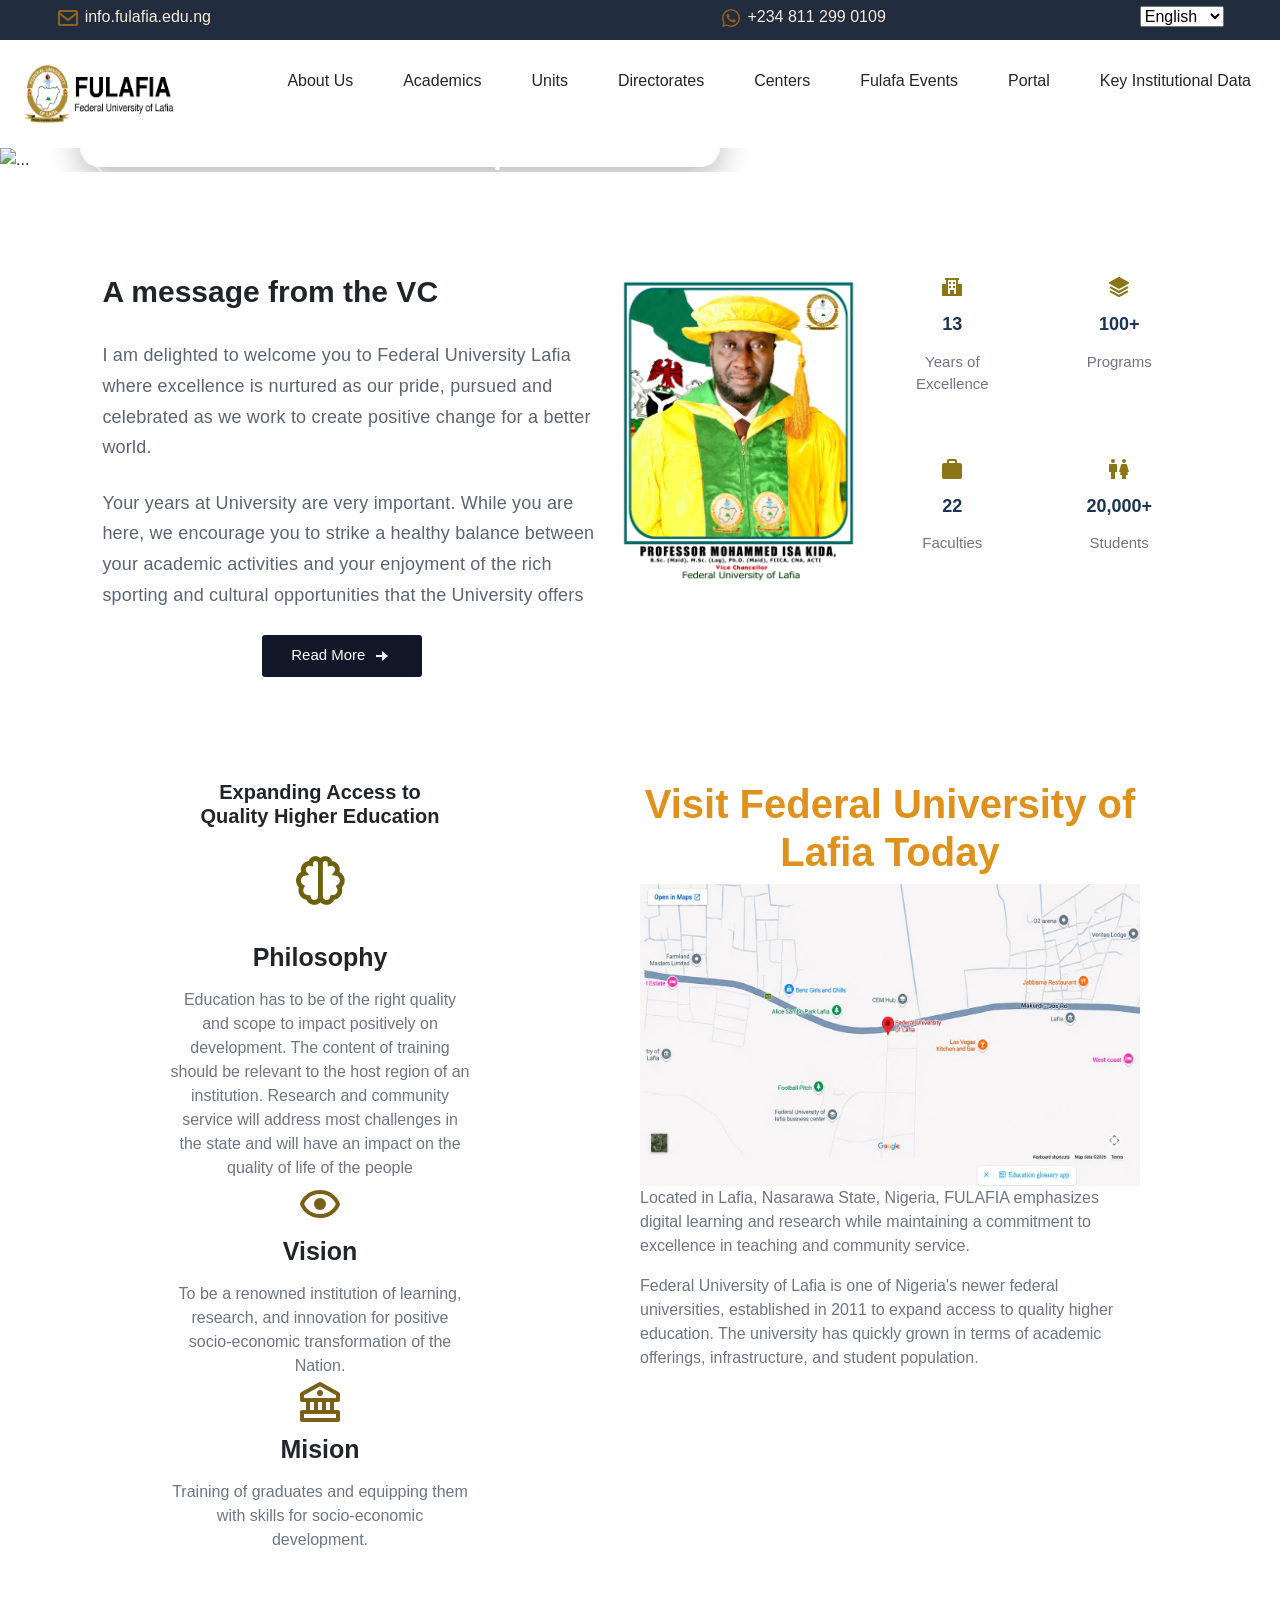
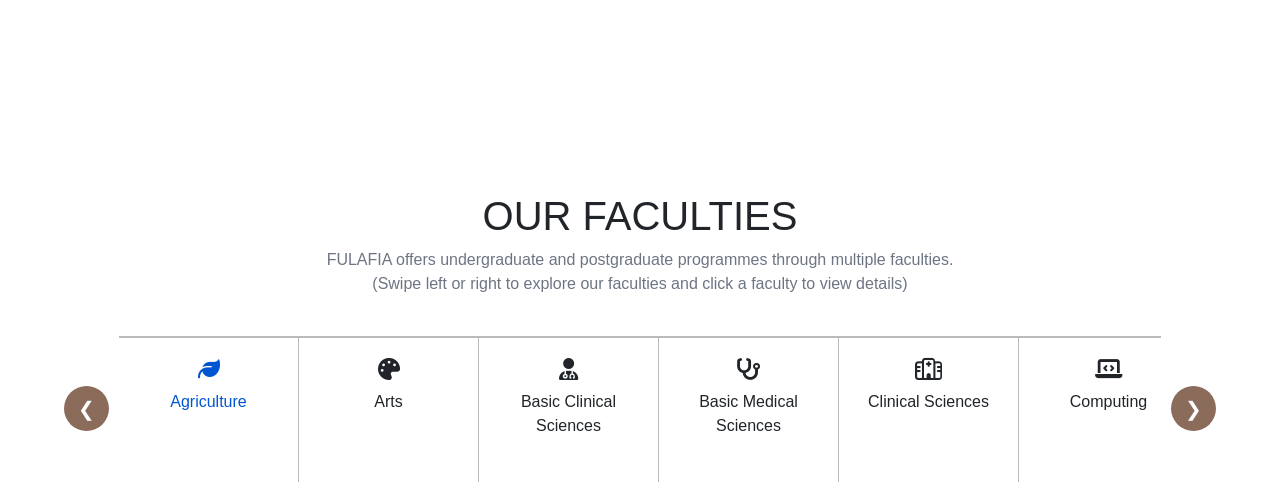
==== fulafia.html @ 7a568291 "first commit" ====
<!doctype html>
<html lang="en">
  <head>
    <meta charset="UTF-8" />
    <meta name="viewport" content="width=device-width, initial-scale=1.0" />
    <title>Federal University of lafia</title>
    <link
      href="https://cdn.jsdelivr.net/npm/bootstrap@5.3.8/dist/css/bootstrap.min.css"
      rel="stylesheet"
      integrity="sha384-sRIl4kxILFvY47J16cr9ZwB07vP4J8+LH7qKQnuqkuIAvNWLzeN8tE5YBujZqJLB"
      crossorigin="anonymous"
    />
    <link rel="stylesheet" href="fulafia.css" />
    <link
      href="https://unpkg.com/boxicons@2.1.4/css/boxicons.min.css"
      rel="stylesheet"
    />
    <link
      rel="stylesheet"
      href="https://cdnjs.cloudflare.com/ajax/libs/font-awesome/6.7.2/css/all.min.css"
    />
  </head>
  <body>
    <header>
      <ul>
        <li class="f-li">
          <svg
            xmlns="http://www.w3.org/2000/svg"
            width="24"
            height="24"
            fill="#91621f"
            viewBox="0 0 24 24"
          >
            <!--Boxicons v3.0.8 https://boxicons.com | License  https://docs.boxicons.com/free-->
            <path
              d="M20 4H4c-1.1 0-2 .9-2 2v12c0 1.1.9 2 2 2h16c1.1 0 2-.9 2-2V6c0-1.1-.9-2-2-2m0 2v.51l-8 6.22-8-6.22V6zM4 18V9.04l7.39 5.74c.18.14.4.21.61.21s.43-.07.61-.21L20 9.03v8.96H4Z"
            ></path>
          </svg>
          info.fulafia.edu.ng
        </li>
        <li class="f-lii">
          <svg
            xmlns="http://www.w3.org/2000/svg"
            width="24"
            height="24"
            fill="#91621f"
            viewBox="0 0 24 24"
          >
            <!--Boxicons v3.0.8 https://boxicons.com | License  https://docs.boxicons.com/free-->
            <path
              fill-rule="evenodd"
              d="M18.403 5.633A8.92 8.92 0 0 0 12.053 3c-4.948 0-8.976 4.027-8.978 8.977 0 1.582.413 3.126 1.198 4.488L3 21.116l4.759-1.249a9 9 0 0 0 4.29 1.093h.004c4.947 0 8.975-4.027 8.977-8.977a8.93 8.93 0 0 0-2.627-6.35m-6.35 13.812h-.003a7.45 7.45 0 0 1-3.798-1.041l-.272-.162-2.824.741.753-2.753-.177-.282a7.45 7.45 0 0 1-1.141-3.971c.002-4.114 3.349-7.461 7.465-7.461a7.4 7.4 0 0 1 5.275 2.188 7.42 7.42 0 0 1 2.183 5.279c-.002 4.114-3.349 7.462-7.461 7.462m4.093-5.589c-.225-.113-1.327-.655-1.533-.73s-.354-.112-.504.112-.58.729-.711.879-.262.168-.486.056-.947-.349-1.804-1.113c-.667-.595-1.117-1.329-1.248-1.554s-.014-.346.099-.458c.101-.1.224-.262.336-.393s.149-.224.224-.374.038-.281-.019-.393c-.056-.113-.505-1.217-.692-1.666-.181-.435-.366-.377-.504-.383a10 10 0 0 0-.429-.008.83.83 0 0 0-.599.28c-.206.225-.785.767-.785 1.871s.804 2.171.916 2.321 1.582 2.415 3.832 3.387c.536.231.954.369 1.279.473.537.171 1.026.146 1.413.089.431-.064 1.327-.542 1.514-1.066s.187-.973.131-1.067-.207-.151-.43-.263"
              clip-rule="evenodd"
            ></path>
          </svg>
          +234 811 299 0109
        </li>
        <li>
          <select id="langSelector">
            <option value="en">English</option>
            <option value="es">Espanol</option>
            <option value="fr">Francais</option>
            <option value="dt">Dutch</option>
            <option value="ab">Arabic</option>
          </select>
        </li>
      </ul>
    </header>

    <nav>
      <div class="left"><img src="images/fulafialogo.png" alt="" /></div>
      <div class="right">
        <ul>
          <li>About Us</li>
          <li>Academics</li>
          <li>Units</li>
          <li>Directorates</li>
          <li>Centers</li>
          <li>Fulafa Events</li>
          <li>Portal</li>
          <li>Key Institutional Data</li>
        </ul>
      </div>
    </nav>
    <div id="carouselExampleFade" class="carousel slide carousel-fade">
      <div class="carousel-inner">
        <div class="carousel-item active">
          <img
            src="https://fulafia.edu.ng/wp-content/uploads/2026/07/slider-1.jpg"
            class="d-block w-100"
            alt="..."
          />
          <div class="first-p">
            <h3>
              FULAFIA Great Green Campus Initiative Kicks Off Tree and Flower
              Planting Exercise at Permanent Site
            </h3>
            <p>
              FULAFIA Great Green Campus Initiative Kicks Off Tree and Flower
              Planting Exercise at Permanent Site
            </p>
            <button>
              Read More
              <svg
                xmlns="http://www.w3.org/2000/svg"
                width="24"
                height="24"
                fill="currentColor"
                viewBox="0 0 24 24"
              >
                <!--Boxicons v3.0.8 https://boxicons.com | License  https://docs.boxicons.com/free-->
                <path d="M6 13h6v4l6-5-6-5v4H6z"></path>
              </svg>
            </button>
          </div>
        </div>
        <div class="carousel-item">
          <img
            src="https://fulafia.edu.ng/wp-content/uploads/2026/07/slider-2.jpg"
            class="d-block w-100"
            alt="..."
          />
          <div class="first-p">
            <h3>
              Online Student's Union and Association Elections Successfully
              Concluded in FULAFIA
            </h3>
            <p>
              Online Student's Union and Association Elections Successfully
              Concluded in FULAFIA
            </p>
            <button>
              Read More
              <svg
                xmlns="http://www.w3.org/2000/svg"
                width="24"
                height="24"
                fill="currentColor"
                viewBox="0 0 24 24"
              >
                <!--Boxicons v3.0.8 https://boxicons.com | License  https://docs.boxicons.com/free-->
                <path d="M6 13h6v4l6-5-6-5v4H6z"></path>
              </svg>
            </button>
          </div>
        </div>
        <div class="carousel-item">
          <img
            src="https://fulafia.edu.ng/wp-content/uploads/2026/07/slider-3.jpg"
            class="d-block w-100"
            alt="..."
          />
          <div class="first-p">
            <h3>
              Newly Appointed University Libarian to Deliver FULAFIA's 45th
              Inaugural Lecture
            </h3>
            <p>
              Newly Appointed University Libarian to Deliver FULAFIA's 45th
              Inaugural Lecture
            </p>
            <button>
              View Lectures Details
              <svg
                xmlns="http://www.w3.org/2000/svg"
                width="24"
                height="24"
                fill="currentColor"
                viewBox="0 0 24 24"
              >
                <!--Boxicons v3.0.8 https://boxicons.com | License  https://docs.boxicons.com/free-->
                <path d="M6 13h6v4l6-5-6-5v4H6z"></path>
              </svg>
            </button>
          </div>
        </div>
        <div class="carousel-item">
          <img
            src="https://fulafia.edu.ng/wp-content/uploads/2026/07/slider.jpg"
            class="d-block w-100"
            alt="..."
          />
          <div class="first-p">
            <h3>
              FULAFIA COMMENCES POST-UTME SCREENING REGISTRATION FOR 2026/2027
              ADMISSION
            </h3>
            <p>Post-UTME Application Now Open</p>
            <button>
              Read More
              <svg
                xmlns="http://www.w3.org/2000/svg"
                width="24"
                height="24"
                fill="currentColor"
                viewBox="0 0 24 24"
              >
                <!--Boxicons v3.0.8 https://boxicons.com | License  https://docs.boxicons.com/free-->
                <path d="M6 13h6v4l6-5-6-5v4H6z"></path>
              </svg>
            </button>
          </div>
        </div>
      </div>
      <button
        class="carousel-control-prev"
        type="button"
        data-bs-target="#carouselExampleFade"
        data-bs-slide="prev"
      >
        <span class="carousel-control-prev-icon" aria-hidden="true"></span>
        <span class="visually-hidden">Previous</span>
      </button>
      <button
        class="carousel-control-next"
        type="button"
        data-bs-target="#carouselExampleFade"
        data-bs-slide="next"
      >
        <span class="carousel-control-next-icon" aria-hidden="true"></span>
        <span class="visually-hidden">Next</span>
      </button>
    </div>

    <div class="gvc">
      <div class="left-gvc">
        <h3>A message from the VC</h3>
        <p>
          I am delighted to welcome you to Federal University Lafia where
          excellence is nurtured as our pride, pursued and celebrated as we work
          to create positive change for a better world.
        </p>
        <p>
          Your years at University are very important. While you are here, we
          encourage you to strike a healthy balance between your academic
          activities and your enjoyment of the rich sporting and cultural
          opportunities that the University offers
        </p>

        <button>
          Read More
          <svg
            xmlns="http://www.w3.org/2000/svg"
            width="24"
            height="24"
            fill="currentColor"
            viewBox="0 0 24 24"
          >
            <!--Boxicons v3.0.8 https://boxicons.com | License  https://docs.boxicons.com/free-->
            <path d="M6 13h6v4l6-5-6-5v4H6z"></path>
          </svg>
        </button>
      </div>
      <div class="right-gvc">
        <img src="images/fulafia-vc.jpg" alt="" />
        <div class="right-gvc-stats">
          <div class="right-gvc-fd">
            <!-- <i class="bxf bx-school" style="color:#8a7616;" ></i> -->
            <svg
              class="right-gvc-fd-i"
              xmlns="http://www.w3.org/2000/svg"
              width="24"
              height="24"
              fill="#8a7616"
              viewBox="0 0 24 24"
            >
              <path d="M13 7h2v2h-2zm-4 4h2v2H9zm0-4h2v2H9zm4 4h2v2h-2z"></path>
              <path
                d="M21 9h-3V5h1V3H5v2h1v4H3c-.55 0-1 .45-1 1v10c0 .55.45 1 1 1h18c.55 0 1-.45 1-1V10c0-.55-.45-1-1-1m-11 6v4H8V5h8v14h-2v-4z"
              ></path>
            </svg>
            <h2>13</h2>
            <p>Years of Excellence</p>
          </div>
          <div class="right-gvc-fd">
            <svg
              xmlns="http://www.w3.org/2000/svg"
              width="24"
              height="24"
              fill="#8a7616"
              viewBox="0 0 24 24"
            >
              <!--Boxicons v3.0.8 https://boxicons.com | License  https://docs.boxicons.com/free-->
              <path
                d="m21.48 7.12-9.02-5a.99.99 0 0 0-.97 0L2.52 7.08c-.32.18-.52.51-.52.87s.2.7.51.88l9.02 5.04c.15.08.32.13.49.13s.33-.04.49-.13l8.98-5c.32-.18.51-.51.51-.88s-.2-.7-.52-.87"
              ></path>
              <path
                d="m12 15.86-8.51-4.73-.97 1.75 9 5c.15.08.32.13.49.13s.33-.04.49-.13l9-5-.97-1.75-8.51 4.73Z"
              ></path>
              <path
                d="m12 19.86-8.51-4.73-.97 1.75 9 5c.15.08.32.13.49.13s.33-.04.49-.13l9-5-.97-1.75-8.51 4.73Z"
              ></path>
            </svg>
            <h2>100+</h2>
            <p>Programs</p>
          </div>
          <div class="right-gvc-fd">
            <svg
              xmlns="http://www.w3.org/2000/svg"
              width="24"
              height="24"
              fill="#8a7616"
              viewBox="0 0 24 24"
            >
              <!--Boxicons v3.0.8 https://boxicons.com | License  https://docs.boxicons.com/free-->
              <path
                d="M20 6h-3V4c0-1.1-.9-2-2-2H9c-1.1 0-2 .9-2 2v2H4c-1.1 0-2 .9-2 2v12c0 1.1.9 2 2 2h16c1.1 0 2-.9 2-2V8c0-1.1-.9-2-2-2M9 4h6v2H9z"
              ></path>
            </svg>
            <h2>22</h2>
            <p>Faculties</p>
          </div>
          <div class="right-gvc-fd">
            <svg
              xmlns="http://www.w3.org/2000/svg"
              width="24"
              height="24"
              fill="#8a7616"
              viewBox="0 0 24 24"
            >
              <!--Boxicons v3.0.8 https://boxicons.com | License  https://docs.boxicons.com/free-->
              <path
                d="M6 2a2 2 0 1 0 0 4 2 2 0 1 0 0-4M4 22h4v-7h2V8c0-.55-.45-1-1-1H3c-.55 0-1 .45-1 1v7h2zM17 2a2 2 0 1 0 0 4 2 2 0 1 0 0-4m2 5h-4c-.45 0-.84.3-.96.73l-2 7 1.59.45L13 18h2v4h4v-4h2l-.63-2.82 1.59-.45-2-7C19.84 7.3 19.44 7 19 7"
              ></path>
            </svg>
            <h2>20,000+</h2>
            <p>Students</p>
          </div>
        </div>
      </div>
    </div>
    <div class="general-map">
      <div class="right-general-map">
        <h3>Expanding Access to Quality Higher Education</h3>
        <i class="bx bx-brain" style="color: #6c610d"></i>
        <h2>Philosophy</h2>
        <p>
          Education has to be of the right quality and scope to impact
          positively on development. The content of training should be relevant
          to the host region of an institution. Research and community service
          will address most challenges in the state and will have an impact on
          the quality of life of the people
        </p>
        <div class="right-general-map-sub"></div>
        <div class="right-general-map-sub-right">
          <svg
            xmlns="http://www.w3.org/2000/svg"
            width="48"
            height="48"
            fill="#795f17"
            viewBox="0 0 24 24"
          >
            <!--Boxicons v3.0.8 https://boxicons.com | License  https://docs.boxicons.com/free-->
            <path d="M12 9a3 3 0 1 0 0 6 3 3 0 1 0 0-6" />
            <path
              d="M12 19c7.63 0 9.93-6.62 9.95-6.68.07-.21.07-.43 0-.63-.02-.07-2.32-6.68-9.95-6.68s-9.93 6.61-9.95 6.67c-.07.21-.07.43 0 .63.02.07 2.32 6.68 9.95 6.68Zm0-12c5.35 0 7.42 3.85 7.93 5-.5 1.16-2.58 5-7.93 5s-7.42-3.84-7.93-5c.5-1.16 2.58-5 7.93-5"
            />
          </svg>
          <h2>Vision</h2>
          <p>
            To be a renowned institution of learning, research, and innovation
            for positive socio-economic transformation of the Nation.
          </p>
        </div>
        <div class="right-general-map-sub-left">
          <svg
            xmlns="http://www.w3.org/2000/svg"
            width="48"
            height="48"
            fill="#795f17"
            viewBox="0 0 24 24"
          >
            <!--Boxicons v3.0.8 https://boxicons.com | License  https://docs.boxicons.com/free-->
            <path
              d="m21.49 7.13-9-5a.99.99 0 0 0-.97 0l-9.01 5C2.19 7.31 2 7.64 2 8v3c0 .55.45 1 1 1h2v4H3c-.55 0-1 .45-1 1v4c0 .55.45 1 1 1h18c.55 0 1-.45 1-1v-4c0-.55-.45-1-1-1h-2v-4h2c.55 0 1-.45 1-1V8a1 1 0 0 0-.51-.87M7 12h2v4H7zm6 0v4h-2v-4zm7 6v2H4v-2zm-3-2h-2v-4h2zm3-6H4V8.59l8-4.44 8 4.44z"
            ></path>
            <path d="M12 6a1.5 1.5 0 1 0 0 3 1.5 1.5 0 1 0 0-3"></path>
          </svg>
          <h2>Mision</h2>
          <p>
            Training of graduates and equipping them with skills for
            socio-economic development.
          </p>
        </div>
      </div>
      <div class="left-general-map">
        <h1>Visit Federal University of Lafia Today</h1>
        <a
          href="https://maps.google.com/?q=Federal+University+of+Lafia"
          target="_blank"
        >
          <img
            src="images/WhatsApp Image 2026-07-13 at 09.36.25.jpeg"
            alt="Federal University of Lafia Location"
          />
        </a>
        <p>
          Located in Lafia, Nasarawa State, Nigeria, FULAFIA emphasizes digital
          learning and research while maintaining a commitment to excellence in
          teaching and community service.
        </p>
        <p>
          Federal University of Lafia is one of Nigeria's newer federal
          universities, established in 2011 to expand access to quality higher
          education. The university has quickly grown in terms of academic
          offerings, infrastructure, and student population.
        </p>
      </div>
    </div>
    <div class="the-main">
      <h1>OUR FACULTIES</h1>
      <p>
        FULAFIA offers undergraduate and postgraduate programmes through
        multiple faculties. <br />(Swipe left or right to explore our faculties
        and click a faculty to view details)
      </p>
    </div>
    <section class="faculties">
      <div class="faculty-wrapper">
        <button class="arrow left-arrow">&#10094</button>
         <div class="faculty-container">
        <div
          class="faculty active"
          data-title="Agriculture "
          data-dept="5"
          data-student="6,250"
        >
          <i class="fa-solid fa-leaf"></i>
          <span> Agriculture</span>
        </div>
        <div
          class="faculty"
          data-title="Arts"
          data-dept="11"
          data-student="6,980"
        >
          <i class="fa-solid fa-palette"></i>
          <span>Arts</span>
        </div>
        <div
          class="faculty"
          data-title="Basic Clinical Sciences"
          data-dept="5"
          data-student="9,850"
        >
          <i class="fa-solid fa-user-doctor"></i>
          <span>Basic Clinical Sciences</span>
        </div>
         <div
          class="faculty"
          data-title="Basic Medical Sciences"
          data-dept="7"
          data-student="11,100"
        >
          <i class="fa-solid fa-stethoscope"></i>
          <span>Basic Medical Sciences</span>
        </div>
         <div
          class="faculty"
          data-title="Clinical Sciences"
          data-dept="1"
          data-student="800"
        >
          <i class="fa-regular fa-hospital"></i>
          <span> Clinical Sciences</span>
        </div>
         <div
          class="faculty"
          data-title="Computing"
          data-dept="3"
          data-student="9,980"
        >
          <i class="fa-solid fa-laptop-code"></i>
          <span> Computing</span>
        </div>
         <div
          class="faculty"
          data-title="Education"
          data-dept="8"
          data-student="11,850"
        >
          <i class="fa-solid fa-graduation-cap"></i>
          <span> Education</span>
        </div>
         <div
          class="faculty"
          data-title="Engineering"
          data-dept="7"
          data-student="9,100"
        >
          <i class="fa-solid fa-gears"></i>
          <span> Engineering</span>
        </div>
         <div
          class="faculty"
          data-title="Environmental Design"
          data-dept="9"
          data-student="9,400"
        >
          <i class="fa-solid fa-compass-drafting"></i>
          <span> Environmental Design</span>
        </div>
        <div
          class="faculty"
          data-title="Law"
          data-dept="1"
          data-student="1,400"
        >
          <i class="fa-solid fa-scale-balanced"></i>
          <span> Law</span>
        </div>
         <div
          class="faculty"
          data-title="Life Sciences"
          data-dept="9"
          data-student="10,400"
        >
          <i class="fa-solid fa-dna"></i>
          <span> Life Sciences</span>
        </div>
        <div
          class="faculty"
          data-title="Management Sciences"
          data-dept="5"
          data-student="5,400"
        >
        <i class="fa-solid fa-chart-gantt"></i>
          <span> Management Sciences</span>
        </div>
        <div
          class="faculty"
          data-title="Medical Laboratory Science"
          data-dept="2"
          data-student="3,400"
        >
       <i class="fa-solid fa-microscope"></i>
          <span>Medical Laboratory Science</span>
        </div>
        <div
          class="faculty"
          data-title=" Nursing"
          data-dept="1"
          data-student="3,400"
        >
      <i class="fa-solid fa-user-nurse"></i>
          <span> Nursing</span>
        </div>
         <div
          class="faculty"
          data-title="Pharmaceutical Sciences"
          data-dept="1"
          data-student="2,400"
        >
      <i class="fa-solid fa-pills"></i>
          <span>Pharmaceutical Sciences</span>
        </div>
         <div
          class="faculty"
          data-title=" Physical Sciences"
          data-dept="5"
          data-student="5,400"
        >
      <i class="fa-solid fa-atom"></i>
          <span> Physical Sciences</span>
        </div>
         <div
          class="faculty"
          data-title="Radiography & Applied Health Sciences"
          data-dept="1"
          data-student="1,400"
        >
      <i class="fa-solid fa-x-ray"></i>
          <span>Radiography & Applied Health Sciences</span>
        </div>
          <div
          class="faculty"
          data-title=" Social Sciences"
          data-dept="8"
          data-student="9,400"
        >
      <i class="fa-solid fa-earth-africa"></i>
          <span> Social Sciences</span>
        </div>
          <div
          class="faculty"
          data-title="Veterinary"
          data-dept="1"
          data-student="2,400"
        >
      <i class="fa-solid fa-shield-cat"></i>
          <span> Veterinary</span>
        </div>
        <div
          class="faculty"
          data-title="Health Sciences"
          data-dept="1"
          data-student="2,400"
        >
      <i class="fa-solid fa-heart-pulse"></i>
          <span>Health Sciences</span>
        </div>
        <div
          class="faculty"
          data-title="Medicine"
          data-dept="1"
          data-student="2,400"
        >
      <i class="fa-solid fa-staff-snake"></i>
          <span>Medicine</span>
        </div>
         <div
          class="faculty"
          data-title="Postgraduate Studies"
          data-dept="All"
          data-student="9,400"
        >
     <i class="fa-solid fa-user-graduate"></i>
          <span>Postgraduate Studies</span>
        </div>
      </div>
      <button class="arrow right-arrow">&#10095</button>
      </div>
      <div class="faculty-card">
        <h3 id="title"> Faculty of Agriculture</h3>
        <p>
          <strong>Department:</strong>
          <span id="dept">5</span>
        </p>
        <p>
          <strong>Students</strong>
          <span id="student">6250</span>
        </p>
        <button>Explore</button>
      </div>
    </section>

    <script
      src="https://cdn.jsdelivr.net/npm/bootstrap@5.3.8/dist/js/bootstrap.bundle.min.js"
      integrity="sha384-FKyoEForCGlyvwx9Hj09JcYn3nv7wiPVlz7YYwJrWVcXK/BmnVDxM+D2scQbITxI"
      crossorigin="anonymous"
    ></script>
    <script src="fulafia.js"></script>
  </body>
</html>
---- fulafia.css ----
* {
  margin: 0;
  padding: 0;
  box-sizing: border-box;
  font-family: "Google Sans", sans-serif;
}
header {
  background: #222c3f;
  color: antiquewhite;
  height: 2.5rem;
}
ul {
  display: flex;
  justify-content: center;
  /* align-items: center; */
  padding: 0 100px;
  list-style: none;
  font-size: medium;
  padding: 5px;
  font-family: "Google Sans", sans-serif;
}
.f-li {
  margin-right: 40%;
}
.f-lii {
  margin-right: 20%;
}
nav img {
  width: 150px;
  height: 60px;
  display: block;
}
nav {
  display: flex;
  justify-content: space-between;
  padding: 1.5rem;
}
.right ul {
  gap: 50px;
}
nav ul :first-child:hover {
  color: rgba(130, 90, 29, 1);
}
nav ul :nth-child(2):hover {
  color: rgba(130, 90, 29, 1);
}
nav ul :nth-child(3):hover {
  color: rgba(130, 90, 29, 1);
}
nav ul :nth-child(4):hover {
  color: rgba(130, 90, 29, 1);
}
nav ul :nth-child(5):hover {
  color: rgba(130, 90, 29, 1);
}
nav ul :nth-child(6):hover {
  color: rgba(130, 90, 29, 1);
}
nav ul :nth-child(7):hover {
  color: rgba(130, 90, 29, 1);
}
nav ul :nth-child(8):hover {
  color: rgba(130, 90, 29, 1);
}
.first-p {
  position: absolute;
  bottom: 5px;
  left: 80px;
  color: white;
  width: 50%;
  height: 55%;
  background: rgba(255, 255, 255, 0.12);
  backdrop-filter: blur(12px);
  -webkit-backdrop-filter: blur(12px);
  border: 1px solid rgba(255, 255, 255, 0.2);
  border-radius: 20px;
  box-shadow: 0 8px 32px rgba(0, 0, 0, 0.3);
  text-align: left;
  padding: 30px;
  animation: slideLeft 1s ease;
}
@keyframes slideLeft {
  from {
    transform: translateX(-100px);
    opacity: 0;
  }
  to {
    transform: translateX(0);
    opacity: 1;
  }
}
.first-p button {
  background: #0d6efd;
  color: white;
  border: none;
  padding: 12px 25px;
  border-radius: 8px;
  font-size: 12px;
  cursor: pointer;
  transition: all 0.1s ease-in-out;
}
.first-p h3 {
  font-size: 30px;
  font-weight: 700;
  line-height: 1.2;
  margin-bottom: 10px;
}
.first-p p {
  font-size: 18px;
  line-height: 1.7;
  margin-bottom: 25px;
}
.first-p button:hover {
  box-shadow: 0 0 10px 10px #5b95e5;
  transform: translateY(-3px);
}
.gvc {
  display: flex;
  padding: 8%;
}
.gvc img {
  display: block;
  width: 250px;
  /* height: 350px; */
}
.left-gvc p {
  font-size: 18px;
  line-height: 1.7;
  font-family: Arial, Helvetica, sans-serif;
  color: #5b6472;
  font-weight: 200;
  letter-spacing: 0.2px;
  max-width: 500px;
  margin-bottom: 25px;
}
.left-gvc h3 {
  font-size: 30px;
  font-weight: 700;
  margin-bottom: 30px;
}
.left-gvc {
  width: 50%;
}
.right-gvc {
  display: flex;
  align-items: flex-start;
  gap: 30px;
}
.right-gvc-stats {
  display: grid;
  grid-template-columns: repeat(2, 1fr);
  gap: 60px 50px;
}
.right-gvc-fd {
  text-align: center;
}
.right-gvc-fd h2 {
  margin: 15px 0;
  font-size: 18px;
  color: #1b3556;
  font-weight: bold;
}
.right-gvc-fd p {
  color: #6d7583;
  font-size: 15px;
  margin: 0;
}
.left-gvc button {
  padding: 9px;
  width: 160px;
  border: none;
  border-radius: 3px;
  background: rgba(17, 24, 39, 1);
  color: white;
  font-size: 15px;
  margin-left: 10rem;
}
.left-general-map img {
  display: block;
  width: 500px;
}
.general-map {
  display: flex;
}
.right-general-map {
  width: 50%;
  padding: 0 5rem;
  margin: 0 auto;
  flex-direction: column;
  align-items: center;
  text-align: center;
}
.right-general-map h3 {
  width: 250px;
  font-size: 20px;
  margin: 0 auto;
  font-weight: bold;
}
.right-general-map i {
  font-size: 58px;
  padding: 1.5rem;
}
.right-general-map h2 {
  font-weight: bold;
  font-size: 25px;
  padding: 0.5rem;
}
.right-general-map p {
  width: 300px;
  margin: 0 auto;
  color: #6d7583;
}
.left-general-map {
  width: 50%;
}
.left-general-map h1 {
  width: 500px;
  font-weight: bold;
  text-align: center;
  color: rgb(223, 145, 29);
}
.left-general-map p {
  width: 500px;
  color: #6d7583;
}
.the-main h1 {
  margin-top: 1rem;
  text-align: center;
  align-items: center;
}
.the-main {
  margin-top: 15rem;
}
.the-main p {
  color: #6d7583;
  text-align: center;
  align-items: center;
}
.faculties {
  width: 90%;
  margin: auto;
  text-align: center;
}
.faculty-wrapper {
  display: flex;
  align-items: center;
  gap: 10px;
  margin-top: 40px;
}
.arrow {
  width: 45px;
  height: 45px;
  border: none;
  border-radius: 50%;
  background: #8b6b5a;
  color: white;
  cursor: pointer;
  font-size: 20px;
}
.faculty-container {
  display: flex;
  overflow-x: auto; /*this makes it overflow on x-axis allowing user to scroll */
  scroll-behavior: smooth;
  flex: 1;
  border-top: 2px solid #bbb;
  scrollbar-width: none; /*after addind the overflow-x, there was scrollbar under that moves every time a user scrolls, this function was used to remove it */
}
.faculty-container::-webkit-scrollbar{
display: none; /*this is used with the scrollbar width,it hides the scrollbar across all major browsers while keeping the scrolling functionality  */
}
.faculty{
 flex: 0 0 180px; /*this adds left and right space between the faculties  */
 padding: 20px;
border-right: 1px solid #bbb;  /* this adds the lines between every faculty */
cursor: pointer;
transition: 3s; /* this adds a transition function to the faculties,t makes them appear and display within 3s  */
} 
.faculty i{
display: block; /* this basically allows the icons to stay at the top of the page faculty name */
font-size: 22px;
margin-bottom: 10px;
}
.faculty:hover,
.faculty.active{
color: #0056d2;
}
.faculty-card{
    width: 280px;
    background: rgb(131, 117, 117);
    margin: 40px auto;
    padding: 25px;
    border-radius: 10px;
    color: #4d545f;
    box-shadow: 0 10px 20px rgba(0, 0, 0, .15);
    opacity: 0;
    transition: opacity .3s ease; /* this basically allows the card to display in 3s */
    display: none;
}
.faculty-card button{
    margin-top: 15px;
    padding: 10px 20px;
    border: none;
    background: #0056d2;
    color: white;
    border-radius: 5px;
    cursor: pointer;
}
.faculty:last-child{
    border-right: none;
}
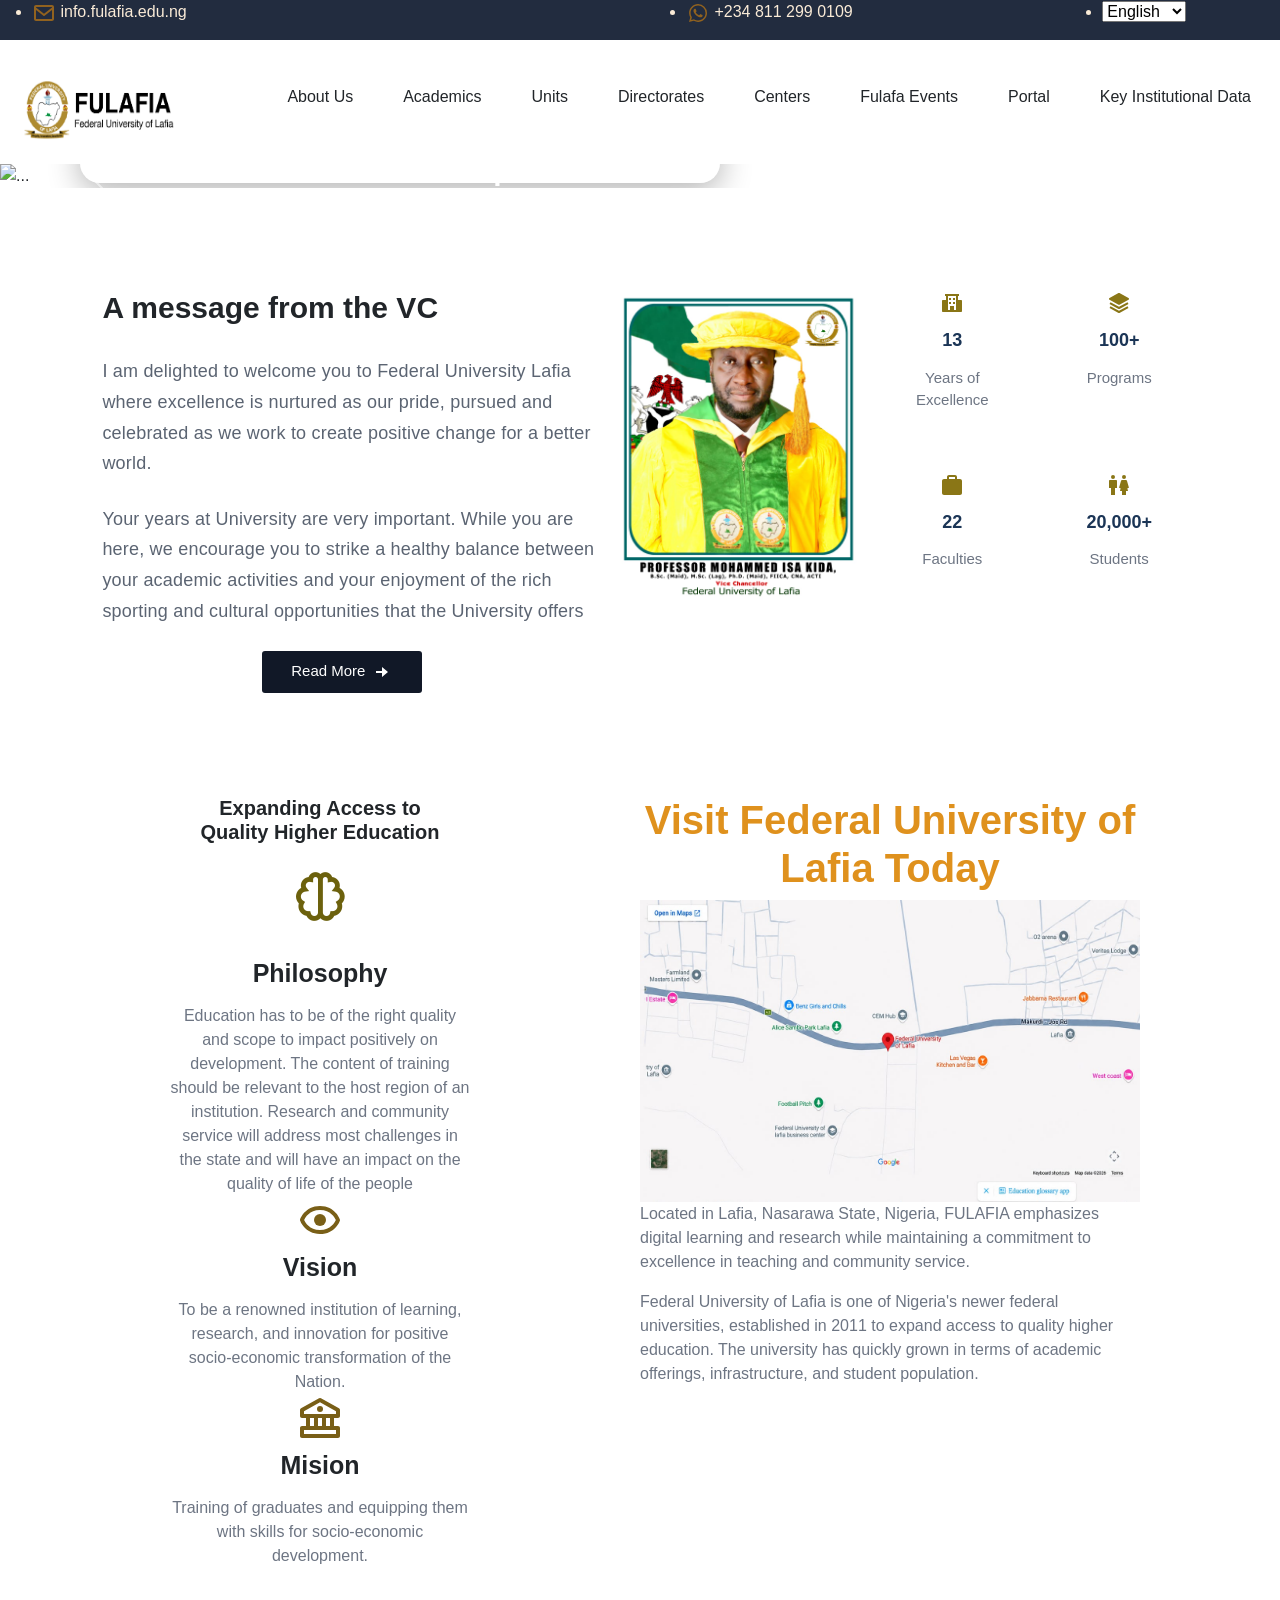
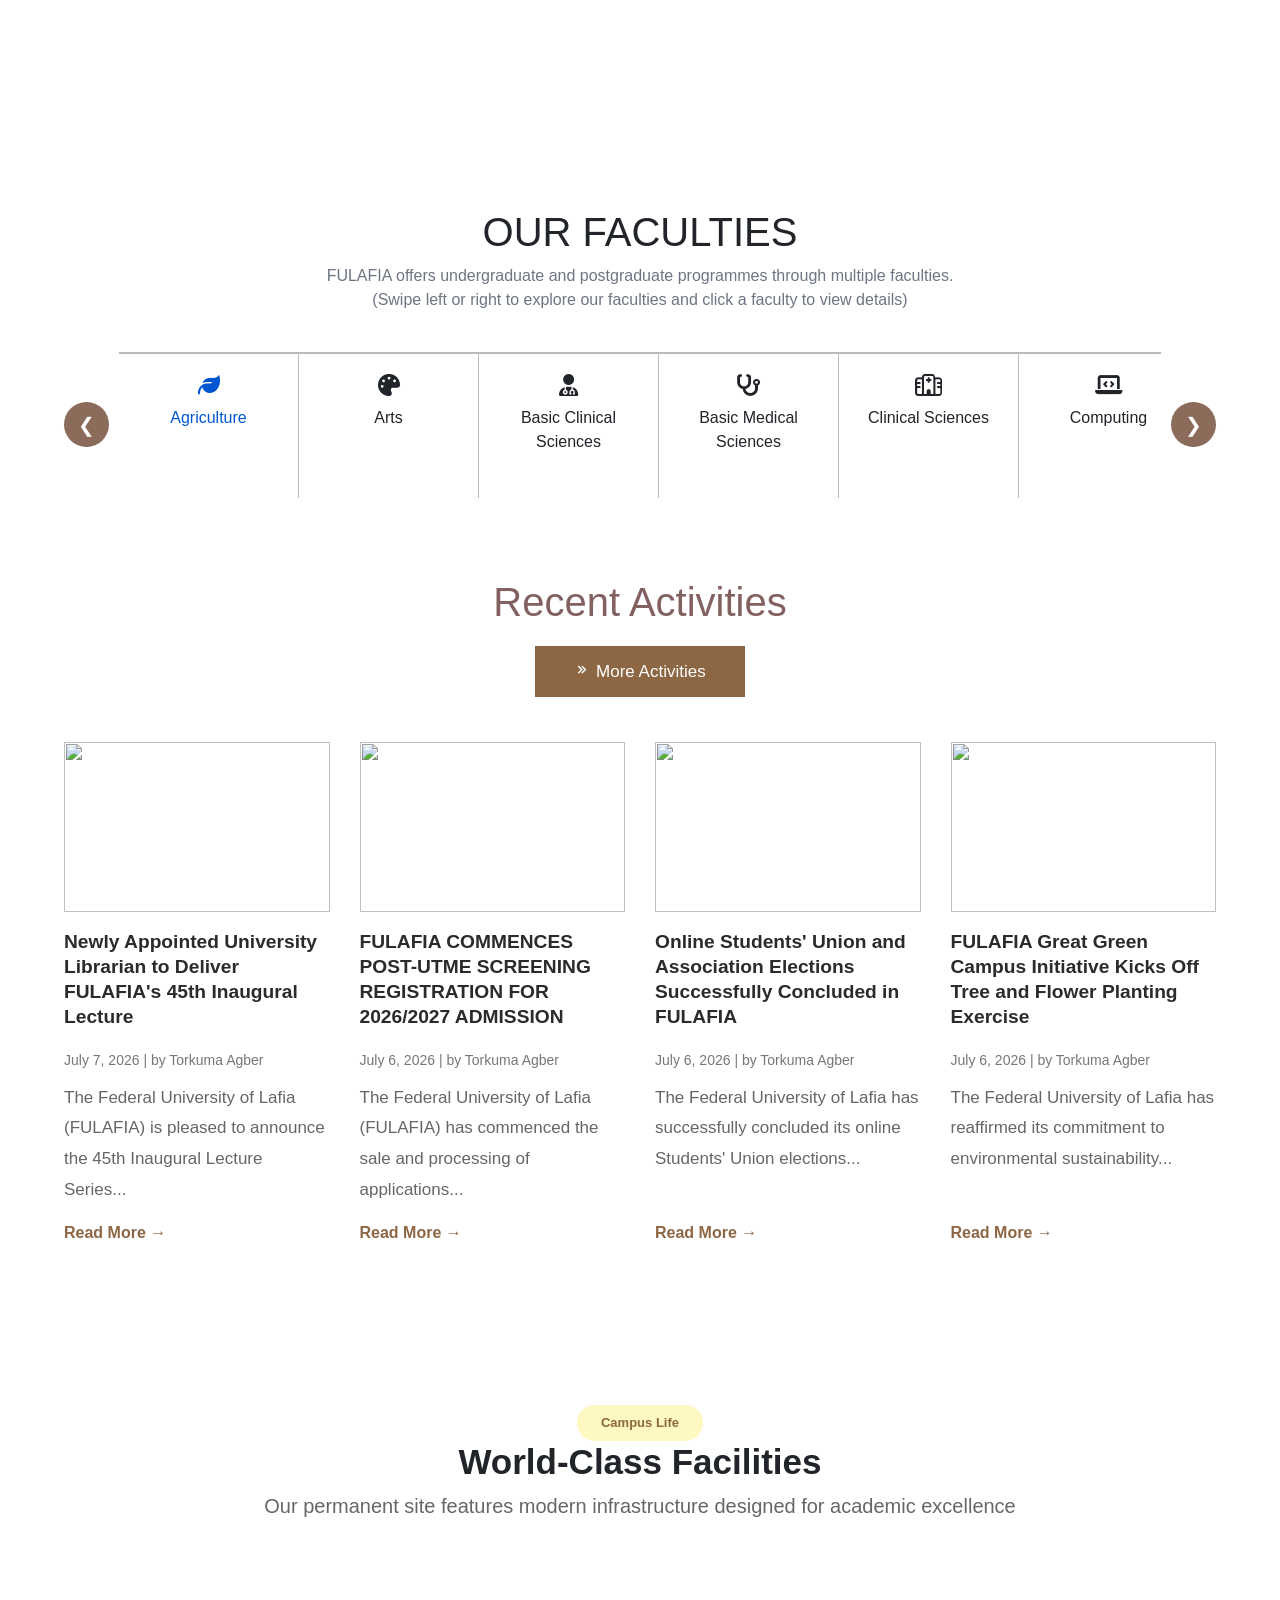
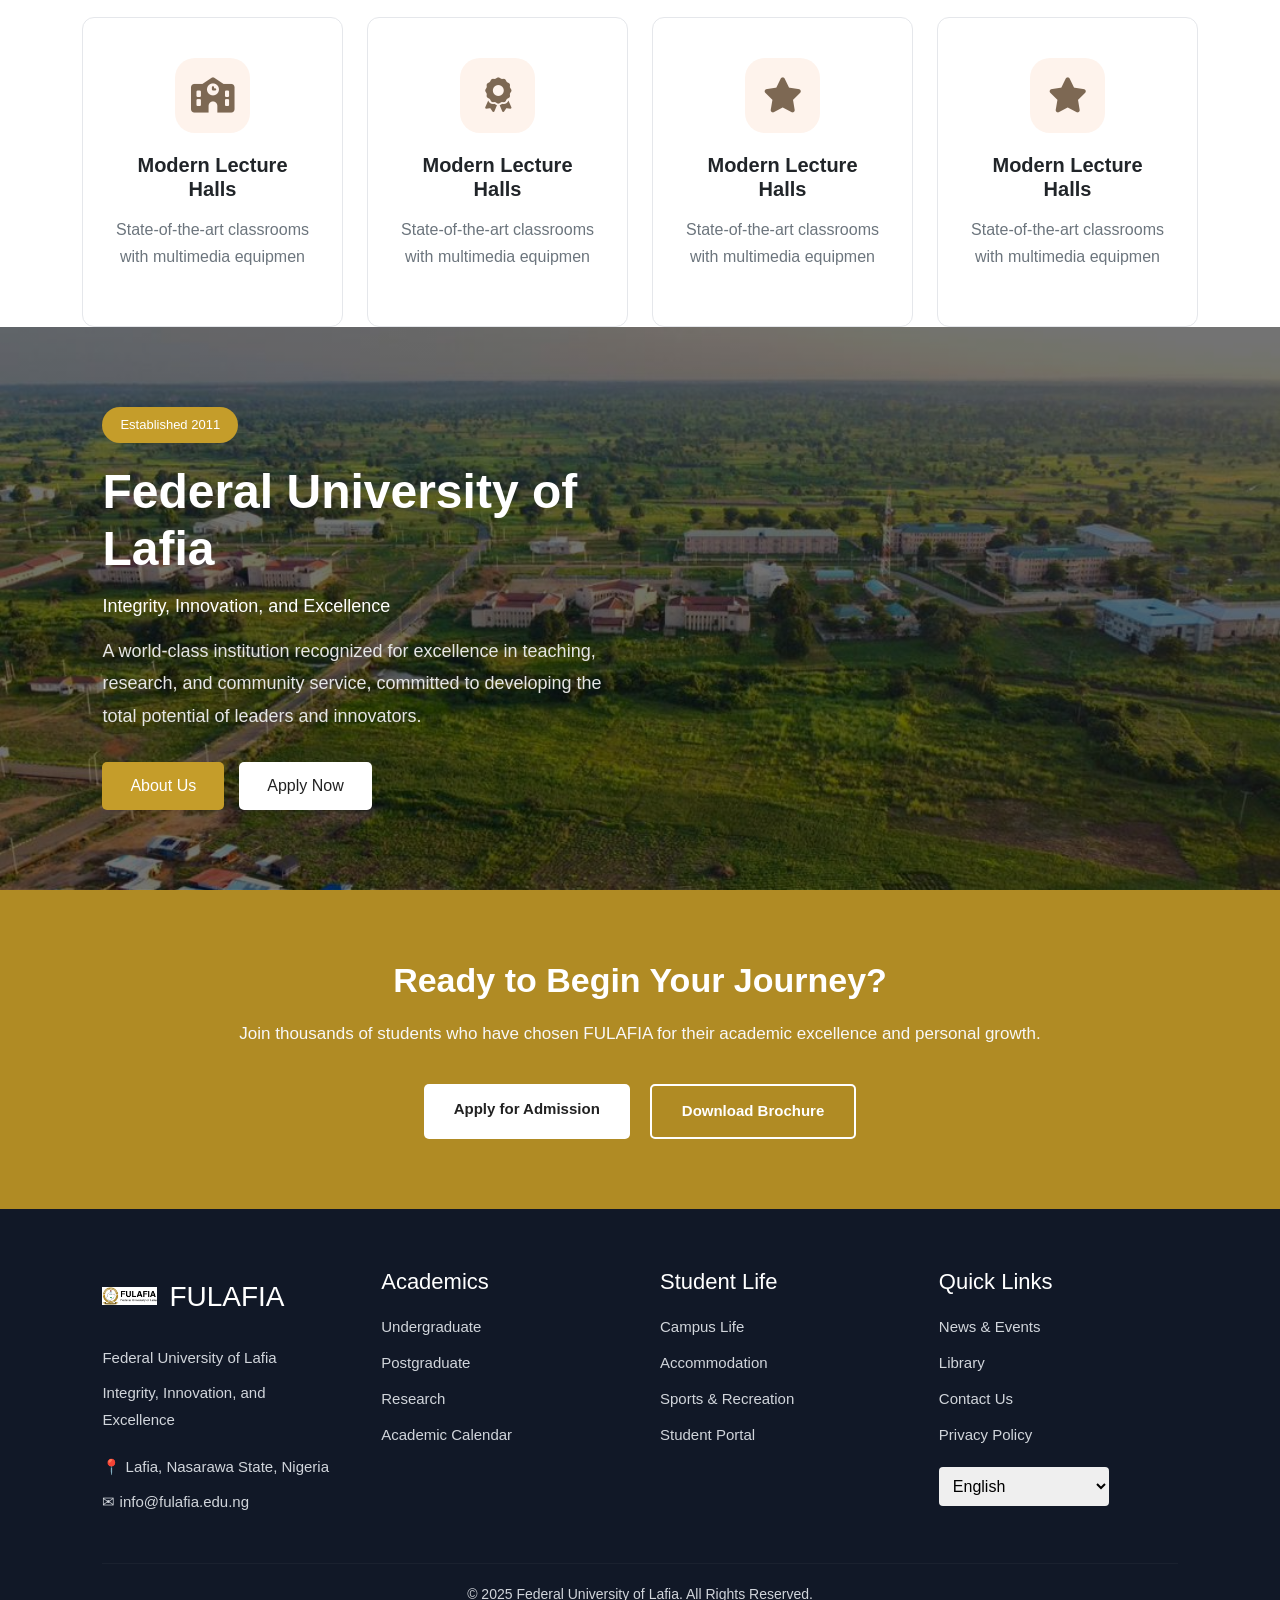
==== commit 9b7a43d2: "fulafia.html" ====
--- a/fulafia.html
+++ b/fulafia.html
@@ -634,6 +634,352 @@
       </div>
     </section>
 
+  <section class="recent-activities">
+
+    <h2>Recent Activities</h2>
+
+    <a href="#" class="more-btn">
+        <i class='bx bx-chevrons-right'></i>
+        More Activities
+    </a>
+
+    <div class="activities-grid">
+
+        
+        <div class="activity-card">
+            <img  src="https://fulafia.edu.ng/wp-content/uploads/2026/07/slider-3.jpg" alt="">
+
+            <h3>
+                Newly Appointed University Librarian to Deliver
+                FULAFIA's 45th Inaugural Lecture
+            </h3>
+
+            <span>July 7, 2026 | by Torkuma Agber</span>
+
+            <p>
+                The Federal University of Lafia (FULAFIA) is pleased to
+                announce the 45th Inaugural Lecture Series...
+            </p>
+
+            <a href="#">Read More →</a>
+        </div>
+
+      
+        <div class="activity-card">
+            <img  src="https://fulafia.edu.ng/wp-content/uploads/2026/07/featured-768x404.jpg" alt="">
+
+            <h3>
+                FULAFIA COMMENCES POST-UTME SCREENING
+                REGISTRATION FOR 2026/2027 ADMISSION
+            </h3>
+
+            <span>July 6, 2026 | by Torkuma Agber</span>
+
+            <p>
+                The Federal University of Lafia (FULAFIA) has commenced
+                the sale and processing of applications...
+            </p>
+
+            <a href="#">Read More →</a>
+        </div>
+
+        
+        <div class="activity-card">
+            <img src="https://fulafia.edu.ng/wp-content/uploads/2026/07/featured-2-768x403.jpg" alt="">
+
+            <h3>
+                Online Students' Union and Association Elections
+                Successfully Concluded in FULAFIA
+            </h3>
+
+            <span>July 6, 2026 | by Torkuma Agber</span>
+
+            <p>
+                The Federal University of Lafia has successfully concluded
+                its online Students' Union elections...
+            </p>
+
+            <a href="#">Read More →</a>
+        </div>
+
+        
+        <div class="activity-card">
+            <img src="https://fulafia.edu.ng/wp-content/uploads/2026/07/slider-1.jpg" alt="">
+
+            <h3>
+                FULAFIA Great Green Campus Initiative Kicks Off
+                Tree and Flower Planting Exercise
+            </h3>
+
+            <span>July 6, 2026 | by Torkuma Agber</span>
+
+            <p>
+                The Federal University of Lafia has reaffirmed its
+                commitment to environmental sustainability...
+            </p>
+
+            <a href="#">Read More →</a>
+        </div>
+
+    </div>
+
+</section>
+<section class="our-facilities">
+  <div class="our-facilities-top">
+<a href="#" class="camplife-btn">
+  <button>Campus Life</button>
+           </a>
+           <h1>World-Class Facilities</h1>
+           <p>Our permanent site features modern infrastructure designed for academic excellence</p>
+</div>
+<div class="container ">
+  <div class="row g-4 justify-content-center ">
+    <div class="col-lg-3 col-md-6">
+      <div class="feature-card">
+        <div class="icon-box">
+          <i class="fa-solid fa-school"></i>
+        </div>
+        <h5>Modern Lecture Halls</h5>
+      <p>State-of-the-art classrooms with multimedia equipmen</p>
+      </div>     
+    </div>
+    <div class="col-lg-3 col-md-6">
+      <div class="feature-card">
+        <div class="icon-box">
+         <i class="fa-solid fa-award"></i>
+        </div>
+        <h5>Modern Lecture Halls</h5>
+      <p>State-of-the-art classrooms with multimedia equipmen</p>
+      </div>
+      </div>   
+      <div class="col-lg-3 col-md-6">
+      <div class="feature-card">
+        <div class="icon-box">
+         <i class="fa-solid fa-star"></i>
+        </div>
+        <h5>Modern Lecture Halls</h5>
+      <p>State-of-the-art classrooms with multimedia equipmen</p>
+      </div>
+      </div>   
+      <div class="col-lg-3 col-md-6">
+      <div class="feature-card">
+        <div class="icon-box">
+          <i class="fa-solid fa-star"></i>
+        </div>
+        <h5>Modern Lecture Halls</h5>
+      <p>State-of-the-art classrooms with multimedia equipmen</p>
+      </div>   
+  </div>
+
+</div>
+</div>
+
+
+</section>
+
+
+<!-- HERO SECTION START -->
+
+<section class="fulafia-hero">
+
+    <div class="hero-overlay">
+
+        <div class="hero-content">
+
+            <span class="hero-badge">
+                Established 2011
+            </span>
+
+            <h1>Federal University of Lafia</h1>
+
+            <p>
+                Integrity, Innovation, and Excellence
+            </p>
+
+            <p class="hero-description">
+                A world-class institution recognized for excellence in teaching,
+                research, and community service, committed to developing the
+                total potential of leaders and innovators.
+            </p>
+
+            <div class="hero-buttons">
+
+                <a href="#" class="about-btn">
+                    About Us
+                </a>
+
+                <a href="#" class="apply-btn">
+                    Apply Now
+                </a>
+
+            </div>
+
+        </div>
+
+    </div>
+
+</section>
+
+<!-- HERO SECTION END -->
+
+<!-- READY TO BEGIN SECTION START -->
+
+<section class="journey">
+
+    <div class="journey-container">
+
+        <h2>Ready to Begin Your Journey?</h2>
+
+        <p>
+            Join thousands of students who have chosen FULAFIA
+            for their academic excellence and personal growth.
+        </p>
+
+        <div class="journey-buttons">
+
+            <a href="#" class="journey-btn apply">
+                Apply for Admission
+            </a>
+
+            <a href="#" class="journey-btn brochure">
+                Download Brochure
+            </a>
+
+        </div>
+
+    </div>
+
+</section>
+
+<!-- READY TO BEGIN SECTION END -->
+
+<!-- FOOTER START -->
+
+<footer class="footer">
+
+    <div class="footer-container">
+
+        <!-- Column 1 -->
+
+        <div class="footer-col">
+
+            <div class="footer-logo">
+
+                <img src="images/fulafialogo.png" alt="FULAFIA Logo">
+
+                <h3>FULAFIA</h3>
+
+            </div>
+
+            <p>
+                Federal University of Lafia
+            </p>
+
+            <p>
+                Integrity, Innovation, and Excellence
+            </p>
+
+            <div class="footer-contact">
+
+                <p>
+                    📍 Lafia, Nasarawa State, Nigeria
+                </p>
+
+                <p>
+                    ✉ info@fulafia.edu.ng
+                </p>
+
+            </div>
+
+        </div>
+
+        <!-- Column 2 -->
+
+        <div class="footer-col">
+
+            <h4>Academics</h4>
+
+            <ul>
+
+                <li><a href="#">Undergraduate</a></li>
+
+                <li><a href="#">Postgraduate</a></li>
+
+                <li><a href="#">Research</a></li>
+
+                <li><a href="#">Academic Calendar</a></li>
+
+            </ul>
+
+        </div>
+
+        <!-- Column 3 -->
+
+        <div class="footer-col">
+
+            <h4>Student Life</h4>
+
+            <ul>
+
+                <li><a href="#">Campus Life</a></li>
+
+                <li><a href="#">Accommodation</a></li>
+
+                <li><a href="#">Sports & Recreation</a></li>
+
+                <li><a href="#">Student Portal</a></li>
+
+            </ul>
+
+        </div>
+
+        <!-- Column 4 -->
+
+        <div class="footer-col">
+
+            <h4>Quick Links</h4>
+
+            <ul>
+
+                <li><a href="#">News & Events</a></li>
+
+                <li><a href="#">Library</a></li>
+
+                <li><a href="#">Contact Us</a></li>
+
+                <li><a href="#">Privacy Policy</a></li>
+
+            </ul>
+
+            <div class="language">
+
+                <select>
+
+                    <option>English</option>
+                    <option>French</option>
+                    <option>Arabic</option>
+
+                </select>
+
+            </div>
+
+        </div>
+
+    </div>
+
+    <hr>
+
+    <div class="footer-bottom">
+
+        <p>
+            © 2025 Federal University of Lafia. All Rights Reserved.
+        </p>
+
+    </div>
+
+</footer>
+
+<!-- FOOTER END -->
     <script
       src="https://cdn.jsdelivr.net/npm/bootstrap@5.3.8/dist/js/bootstrap.bundle.min.js"
       integrity="sha384-FKyoEForCGlyvwx9Hj09JcYn3nv7wiPVlz7YYwJrWVcXK/BmnVDxM+D2scQbITxI"
--- a/fulafia.css
+++ b/fulafia.css
@@ -4,12 +4,14 @@
   box-sizing: border-box;
   font-family: "Google Sans", sans-serif;
 }
-header {
+header ul {
   background: #222c3f;
   color: antiquewhite;
   height: 2.5rem;
-}
-ul {
+  display: flex;
+  
+}
+ nav ul {
   display: flex;
   justify-content: center;
   /* align-items: center; */
@@ -307,4 +309,736 @@
 }
 .faculty:last-child{
     border-right: none;
-}+}
+
+.activity-card{
+  display: flex;
+  flex-direction: column;
+}
+.recent-activities{
+    width:90%;
+    margin:80px auto;
+}
+
+.recent-activities h2{
+    text-align:center;
+    font-size:2.5rem;
+    font-weight:lighter;
+    color:#836161;
+    margin-bottom:20px;
+}
+
+.more-btn{
+    display:block;
+    width:210px;
+    margin:0 auto 45px;
+    background:#8d6643;
+    color:#fff;
+    text-decoration:none;
+    text-align:center;
+    padding:13px 0;
+    font-size:17px;
+    transition:.3s;
+}
+
+.more-btn:hover{
+    background:#755231;
+}
+
+.activities-grid{
+    display:grid;
+    grid-template-columns:repeat(4,1fr);
+    gap:30px;
+    align-items: stretch;
+}
+
+.activity-card img{
+    width:100%;
+    height:170px;
+    object-fit:cover;
+}
+
+.activity-card h3{
+    margin-top:18px;
+    font-size:1.2rem;
+    line-height:1.3;
+    color:#2b2b2b;
+    font-weight:700;
+}
+
+.activity-card span{
+    display:block;
+    margin:12px 0;
+    color:#777;
+    font-size:14px;
+
+}
+
+.activity-card p{
+    color:#666;
+    font-size:17px;
+    line-height:1.8;
+     flex-grow: 1;  /* pushes the read more link to the bottom */
+}
+
+.activity-card a{
+    display:inline-block;
+    margin-top:auto;
+    text-decoration:none;
+    color:#8d6643;
+    font-weight:600;
+}
+
+.activity-card a:hover{
+    text-decoration:underline;
+}
+.our-facilities-top{
+ text-align: center;
+ padding: 5rem;
+}
+.our-facilities-top button{
+  border: none;
+  background: rgb(254, 249, 195);
+  padding: 0.5rem 1.5rem;
+  border-radius: 30px;
+  font-size: small;
+  font-weight: 700;
+  color: #8d6643;;
+}
+.our-facilities-top h1{
+  font-weight: 700;
+  font-size: 35px;
+}
+.our-facilities-top p{
+  font-size: 20px;  
+    color:#666;
+}
+.feature-card{
+    background:#fff;
+    border:1px solid #e5e7eb;
+    border-radius:12px;
+    padding:40px 30px;
+    min-height:260px;
+    text-align:center;
+}
+
+.icon-box{
+    width:75px;
+    height:75px;
+    background:#fef3ec;
+    border-radius:20px;
+
+    display:flex;
+    justify-content:center;
+    align-items:center;
+
+    margin:0 auto 20px;
+}
+
+.icon-box i{
+    font-size:35px;
+    color:#7d6853;
+}
+
+.feature-card h5{
+    font-weight:700;
+    margin-bottom:15px;
+}
+
+.feature-card p{
+    color:#6c757d;
+    line-height:1.7;
+}
+.feature-card:hover{
+  box-shadow: 0 5px 14px rgba(51,102,255,0.24);
+}
+/* ==========================
+   HERO SECTION
+========================== */
+
+.fulafia-hero{
+
+    width:100%;
+    min-height:500px;
+
+    background:
+    linear-gradient(
+    rgba(0,0,0,.55),
+    rgba(0,0,0,.55)
+    ),
+
+    url("images/WhatsApp\ Image\ 2026-07-17\ at\ 10.41.52.jpeg");
+
+    background-size:cover;
+    background-position:center;
+    background-repeat:no-repeat;
+
+    display:flex;
+    align-items:center;
+}
+
+.hero-overlay{
+
+    width:100%;
+    padding:80px 8%;
+}
+
+.hero-content{
+
+    max-width:600px;
+    color:#fff;
+}
+
+.hero-badge{
+
+    display:inline-block;
+
+    background:#c59d2a;
+
+    color:#fff;
+
+    padding:8px 18px;
+
+    border-radius:20px;
+
+    font-size:13px;
+
+    margin-bottom:20px;
+}
+
+.hero-content h1{
+
+    font-size:48px;
+
+    line-height:1.2;
+
+    margin-bottom:15px;
+
+    font-weight:700;
+}
+
+.hero-content p{
+
+    font-size:18px;
+
+    margin-bottom:15px;
+}
+
+.hero-description{
+
+    font-size:15px;
+
+    line-height:1.8;
+
+    color:#e5e5e5;
+
+    max-width:500px;
+}
+
+.hero-buttons{
+
+    margin-top:30px;
+
+    display:flex;
+
+    gap:15px;
+
+    flex-wrap:wrap;
+}
+
+.about-btn{
+
+    display:inline-block;
+
+    text-decoration:none;
+
+    background:#c59d2a;
+
+    color:#fff;
+
+    padding:12px 28px;
+
+    border-radius:5px;
+
+    transition:.3s;
+}
+
+.about-btn:hover{
+
+    background:#a8831f;
+}
+
+.apply-btn{
+
+    display:inline-block;
+
+    text-decoration:none;
+
+    background:#fff;
+
+    color:#222;
+
+    padding:12px 28px;
+
+    border-radius:5px;
+
+    transition:.3s;
+}
+
+.apply-btn:hover{
+
+    background:#f0f0f0;
+}
+/*==========================
+ READY TO BEGIN SECTION
+===========================*/
+
+.journey{
+
+    width:100%;
+
+    background:#b08b24;
+
+    padding:70px 8%;
+
+    text-align:center;
+}
+
+.journey-container{
+
+    max-width:900px;
+
+    margin:auto;
+}
+
+.journey h2{
+
+    color:#fff;
+
+    font-size:34px;
+
+    margin-bottom:18px;
+
+    font-weight:700;
+}
+
+.journey p{
+
+    color:#f8f8f8;
+
+    font-size:17px;
+
+    line-height:1.8;
+
+    margin-bottom:35px;
+}
+
+.journey-buttons{
+
+    display:flex;
+
+    justify-content:center;
+
+    gap:20px;
+
+    flex-wrap:wrap;
+}
+
+.journey-btn{
+
+    text-decoration:none;
+
+    padding:14px 30px;
+
+    border-radius:5px;
+
+    font-size:15px;
+
+    font-weight:600;
+
+    transition:.3s;
+}
+
+.apply{
+
+    background:#ffffff;
+
+    color:#222;
+}
+
+.apply:hover{
+
+    background:#ececec;
+}
+
+.brochure{
+
+    border:2px solid #fff;
+
+    color:#fff;
+}
+
+.brochure:hover{
+
+    background:#fff;
+
+    color:#222;
+}
+/*=========================
+        FOOTER
+=========================*/
+
+.footer{
+    width:100%;
+    background:#111827;
+    color:#fff;
+    padding:60px 8% 25px;
+    box-sizing:border-box;
+}
+
+.footer-container{
+    display:flex;
+    justify-content:space-between;
+    align-items:flex-start;
+    flex-wrap:wrap;
+    gap:40px;
+}
+
+.footer-col{
+    flex:1;
+    min-width:220px;
+}
+
+.footer-logo{
+    display:flex;
+    align-items:center;
+    gap:12px;
+    margin-bottom:20px;
+}
+
+.footer-logo img{
+    width:55px;
+    height:55px;
+    object-fit:contain;
+}
+
+.footer-logo h3{
+    color:#fff;
+    font-size:28px;
+    margin:0;
+}
+
+.footer-col p{
+    color:#d1d5db;
+    font-size:15px;
+    line-height:1.8;
+    margin:8px 0;
+}
+
+.footer-col h4{
+    color:#fff;
+    font-size:22px;
+    margin-bottom:20px;
+}
+
+.footer-col ul{
+    margin:0;
+    padding:0;
+    list-style:none;
+}
+
+.footer-col ul li{
+    margin-bottom:12px;
+}
+
+.footer-col ul li a{
+    color:#d1d5db;
+    text-decoration:none;
+    font-size:15px;
+    transition:.3s;
+}
+
+.footer-col ul li a:hover{
+    color:#c89b2b;
+    padding-left:5px;
+}
+
+.footer-contact{
+    margin-top:20px;
+}
+
+.language{
+    margin-top:20px;
+}
+
+.language select{
+    width:170px;
+    padding:10px;
+    border:none;
+    border-radius:4px;
+    outline:none;
+}
+
+.footer hr{
+    margin:40px 0 20px;
+    border:none;
+    border-top:1px solid rgba(255,255,255,.15);
+}
+
+.footer-bottom{
+    text-align:center;
+}
+
+.footer-bottom p{
+    margin:0;
+    color:#d1d5db;
+    font-size:14px;
+}
+
+/* ==========================
+      RESPONSIVE DESIGN
+========================== */
+
+/* Large Tablets */
+
+@media (max-width:1024px){
+
+    nav{
+        flex-direction:column;
+        align-items:center;
+        gap:20px;
+    }
+
+    nav ul{
+        flex-wrap:wrap;
+        justify-content:center;
+        gap:20px;
+    }
+
+    .gvc{
+        flex-direction:column;
+        gap:50px;
+    }
+
+    .left-gvc,
+    .right-gvc{
+        width:100%;
+    }
+
+    .general-map{
+        flex-direction:column;
+        gap:50px;
+    }
+
+    .left-general-map,
+    .right-general-map{
+        width:100%;
+        padding:0;
+    }
+
+    .left-general-map img{
+        width:100%;
+    }
+
+    .left-general-map h1,
+    .left-general-map p{
+        width:100%;
+    }
+
+    .activities-grid{
+        grid-template-columns:repeat(2,1fr);
+    }
+
+    .footer-container{
+        display:grid;
+        grid-template-columns:repeat(2,1fr);
+        gap:40px;
+    }
+
+}
+
+/*  normal Phones */
+
+@media (max-width:768px){
+
+    header{
+        height:auto;
+        padding:10px;
+    }
+
+    nav{
+        flex-direction:column;
+        padding:20px;
+    }
+
+    nav img{
+        margin:auto;
+    }
+
+    nav ul{
+        flex-direction:column;
+        align-items:center;
+        gap:15px;
+    }
+
+   @media (max-width:768px){
+
+.first-p{
+
+    position:absolute;
+
+    left:50%;
+
+    transform:translateX(-50%);
+
+    bottom:15px;
+
+    width:90%;
+
+    height:auto;
+
+    padding:20px;
+
+    border-radius:15px;
+
+    background:rgba(255,255,255,.12);
+
+    backdrop-filter:blur(12px);
+
+    -webkit-backdrop-filter:blur(12px);
+
+    border:1px solid rgba(255,255,255,.2);
+
+}
+
+.first-p h3{
+
+    font-size:22px;
+
+}
+
+.first-p p{
+
+    font-size:15px;
+
+}
+
+}
+
+    .gvc{
+        padding:30px 20px;
+    }
+
+    .right-gvc{
+        flex-direction:column;
+        align-items:center;
+    }
+
+    .right-gvc img{
+        width:220px;
+    }
+
+    .right-gvc-stats{
+        grid-template-columns:1fr;
+        gap:30px;
+    }
+
+    .left-gvc button{
+        margin-left:0;
+    }
+
+    .general-map{
+        padding:20px;
+    }
+
+    .right-general-map p{
+        width:100%;
+    }
+
+    .the-main{
+        margin-top:70px;
+    }
+
+    .faculty-wrapper{
+        gap:5px;
+    }
+
+    .activities-grid{
+        grid-template-columns:1fr;
+    }
+
+    .feature-card{
+        margin-bottom:20px;
+    }
+
+    .hero-content h1{
+        font-size:34px;
+    }
+
+    .hero-buttons{
+        flex-direction:column;
+    }
+
+    .about-btn,
+    .apply-btn{
+        width:100%;
+        text-align:center;
+    }
+
+    .journey h2{
+        font-size:28px;
+    }
+
+    .journey-buttons{
+        flex-direction:column;
+    }
+
+    .journey-btn{
+        width:100%;
+    }
+
+    .footer-container{
+        grid-template-columns:1fr;
+        text-align:center;
+    }
+
+    .footer-logo{
+        justify-content:center;
+    }
+
+    .language select{
+        width:100%;
+    }
+
+}
+
+/* Small Phones */
+
+@media (max-width:480px){
+
+    .hero-content h1{
+        font-size:28px;
+    }
+
+    .hero-content p{
+        font-size:15px;
+    }
+
+    .recent-activities h2{
+        font-size:2rem;
+    }
+
+    .our-facilities-top h1{
+        font-size:28px;
+    }
+
+    .feature-card{
+        padding:25px;
+    }
+
+    .footer{
+        padding:40px 20px;
+    }
+
+}
+
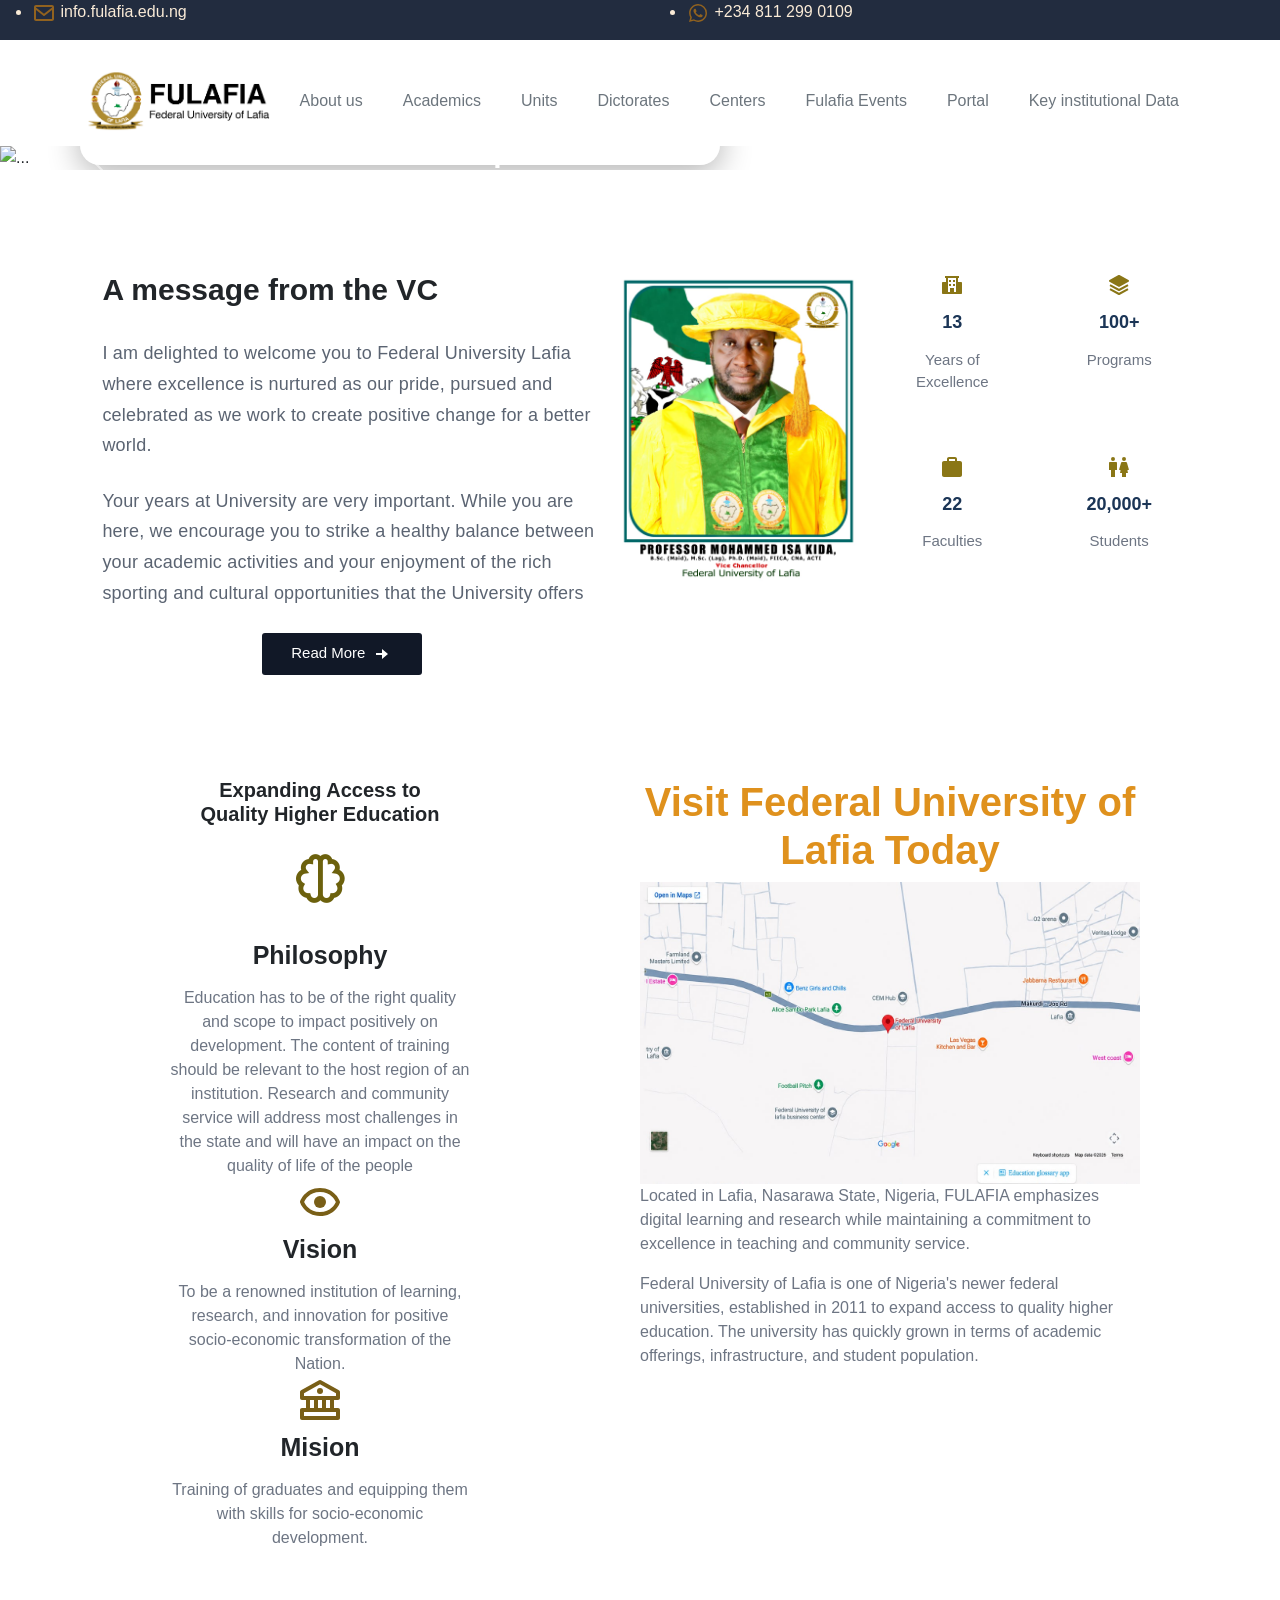
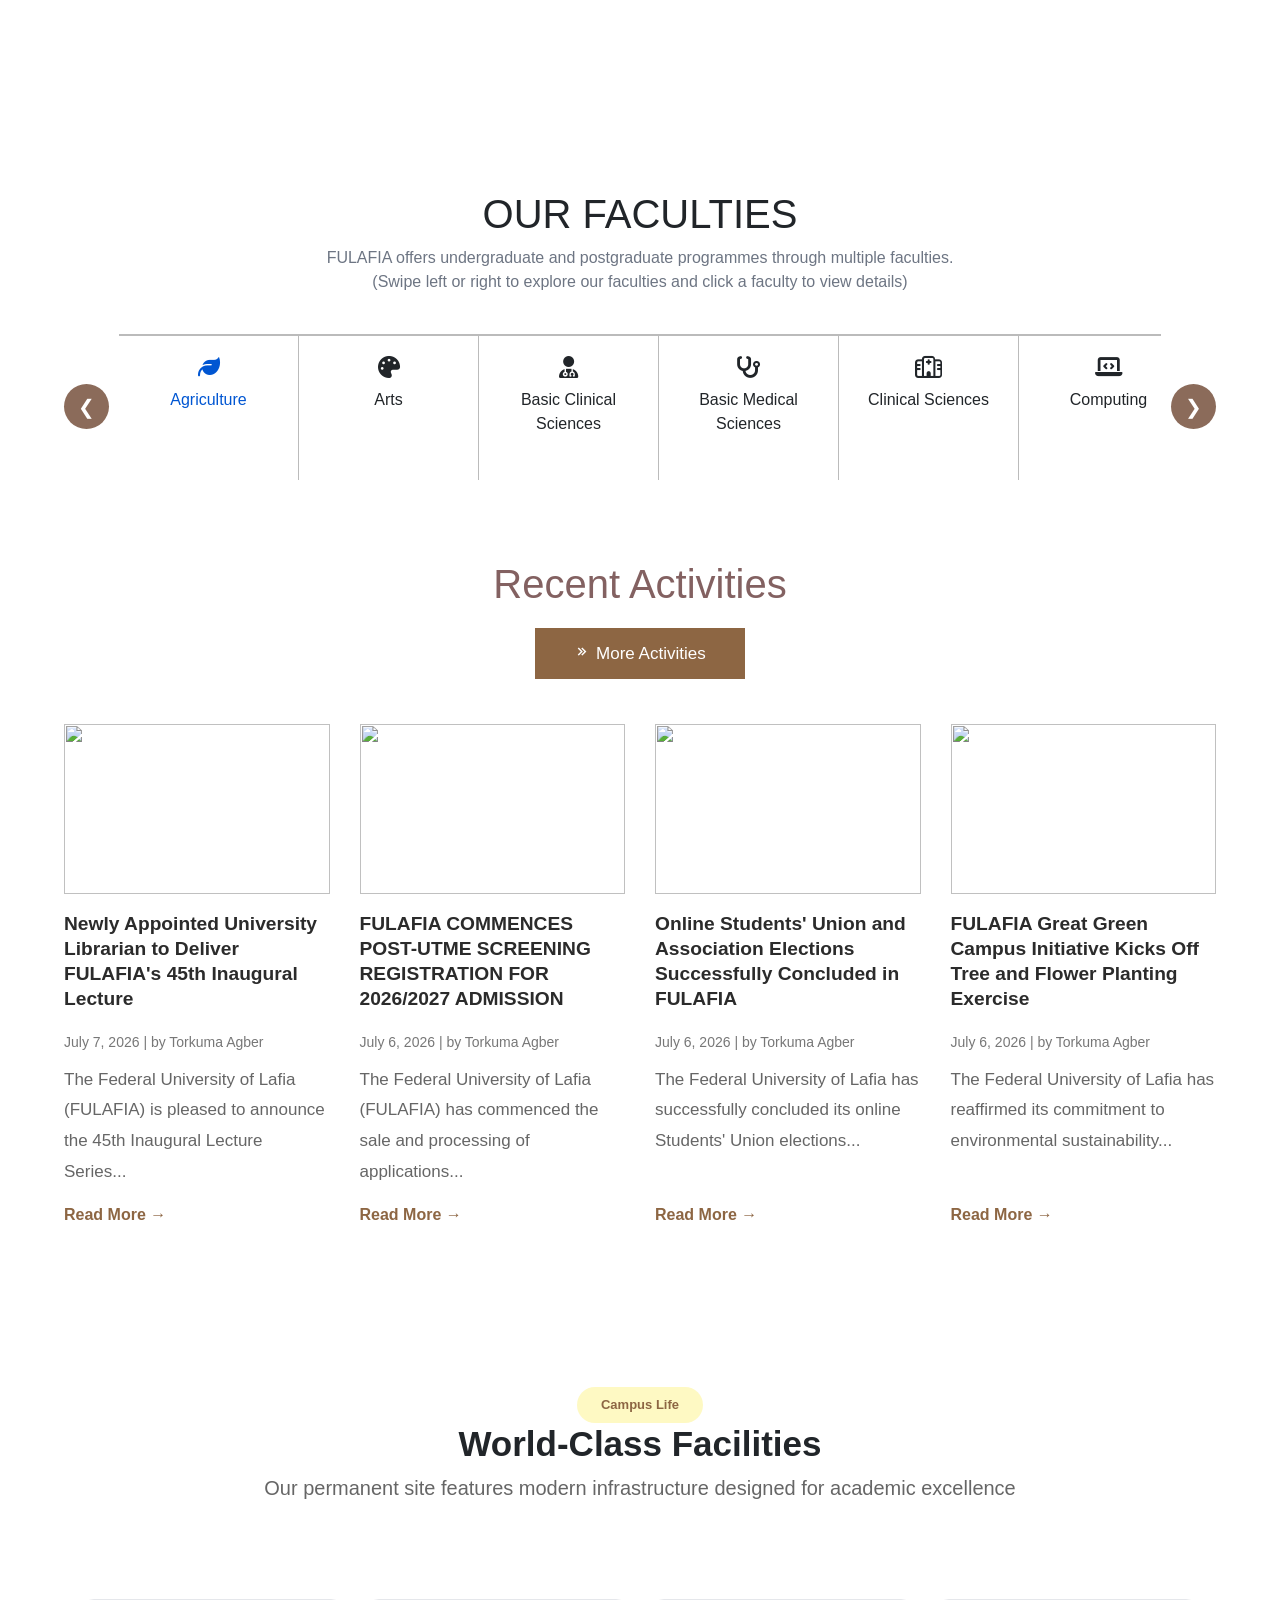
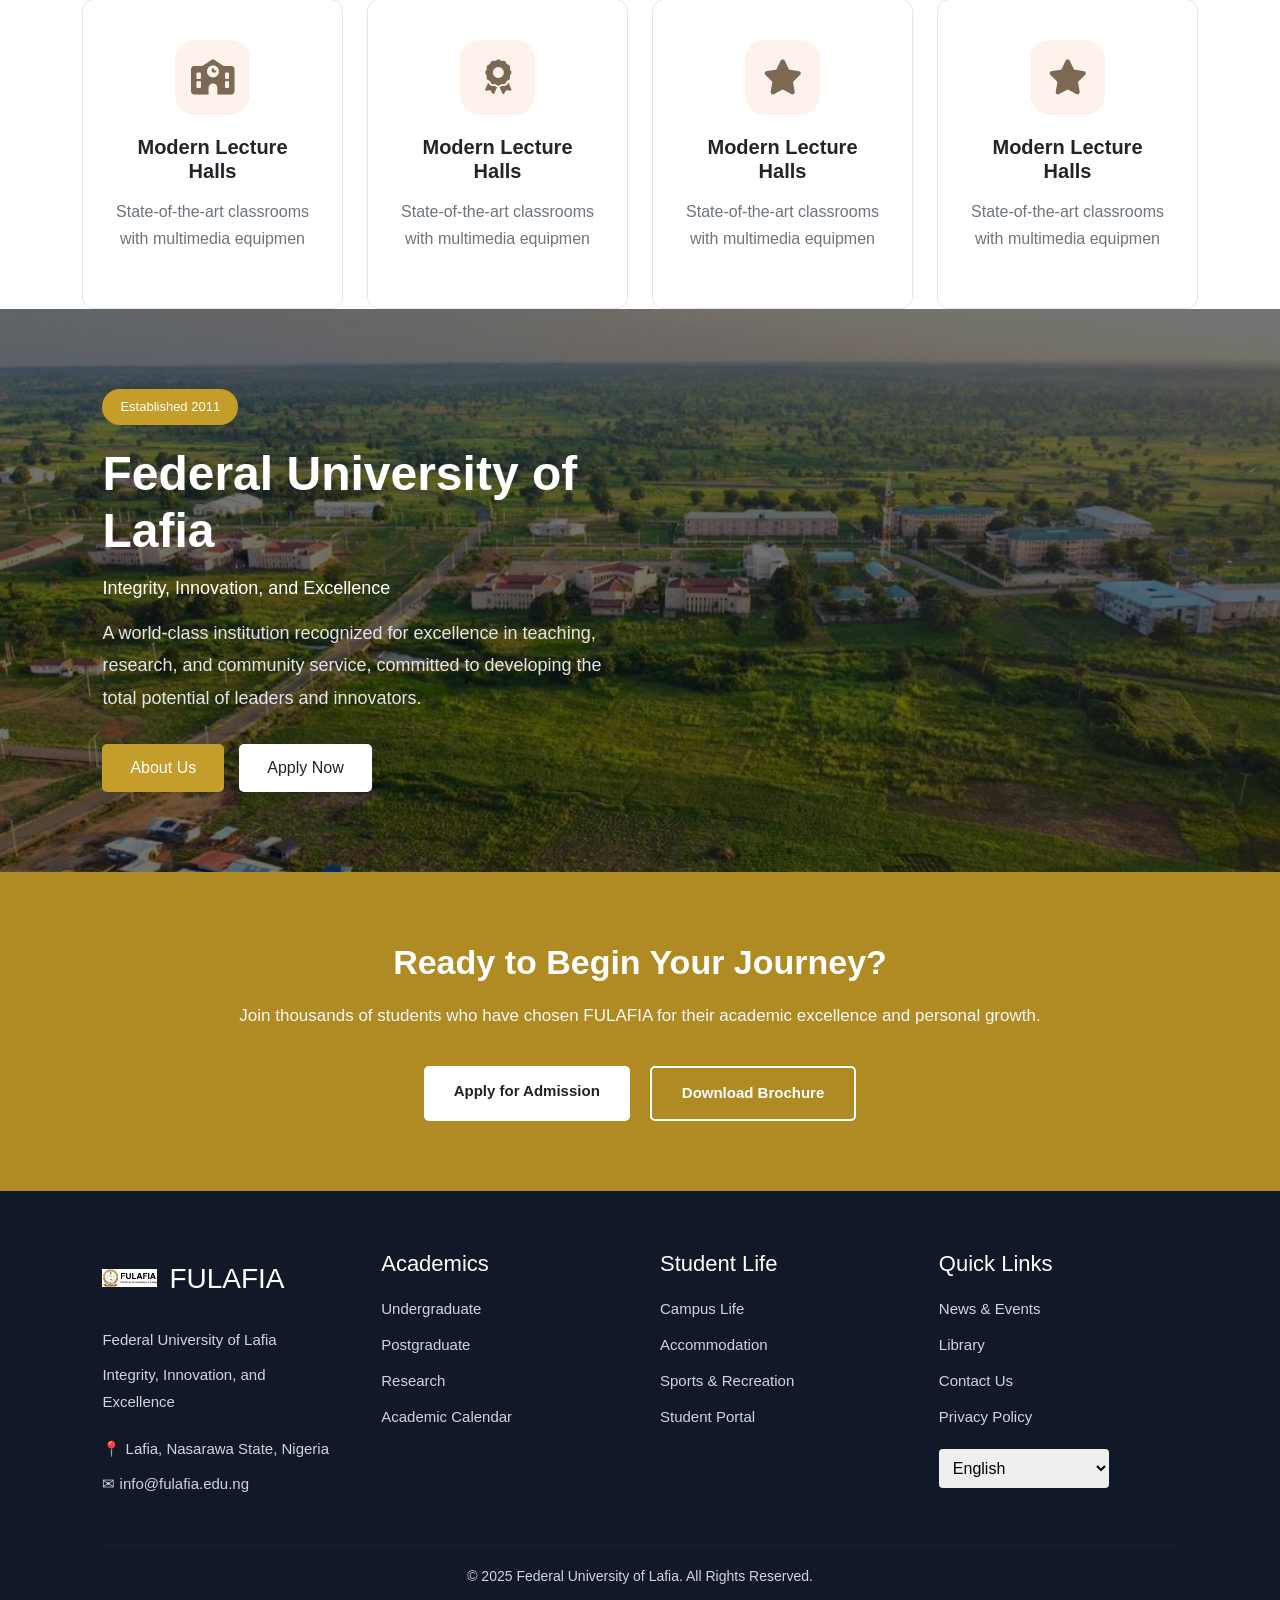
==== commit bd44534f: "fulafia.html" ====
--- a/fulafia.html
+++ b/fulafia.html
@@ -55,33 +55,40 @@
           </svg>
           +234 811 299 0109
         </li>
-        <li>
-          <select id="langSelector">
-            <option value="en">English</option>
-            <option value="es">Espanol</option>
-            <option value="fr">Francais</option>
-            <option value="dt">Dutch</option>
-            <option value="ab">Arabic</option>
-          </select>
-        </li>
+       
       </ul>
     </header>
 
-    <nav>
-      <div class="left"><img src="images/fulafialogo.png" alt="" /></div>
-      <div class="right">
-        <ul>
-          <li>About Us</li>
-          <li>Academics</li>
-          <li>Units</li>
-          <li>Directorates</li>
-          <li>Centers</li>
-          <li>Fulafa Events</li>
-          <li>Portal</li>
-          <li>Key Institutional Data</li>
-        </ul>
-      </div>
-    </nav>
+    <nav class="navbar navbar-expand-lg bg-white">
+  <div class="container-fluid px-5">
+    <a class="navbar-brand " href="#">
+      <img src="images/fulafialogo.png" alt="Logo" width="120">
+    </a>
+
+    <button class="navbar-toggler" type="button"
+      data-bs-toggle="collapse"
+      data-bs-target="#navbarNav"
+      aria-controls="navbarNav"
+      aria-expanded="false"
+      aria-label="Toggle navigation">
+
+      <span class="navbar-toggler-icon"></span>
+    </button>
+
+    <div class="collapse navbar-collapse justify-content-end" id="navbarNav">
+      <ul class="navbar-nav ms-auto gap-4">
+        <li class="nav-item"><a class="nav-link" href="#">About us</a></li>
+        <li class="nav-item"><a class="nav-link" href="#">Academics</a></li>
+        <li class="nav-item"><a class="nav-link" href="#">Units</a></li>
+        <li class="nav-item"><a class="nav-link" href="#">Dictorates</a></li>
+        <li class="nav-item"><a class="nav-link" href="#">Centers</a></li>
+        <li class="nav-item"><a class="nav-link" href="#">Fulafia Events</a></li>
+        <li class="nav-item"><a class="nav-link" href="#">Portal</a></li>
+        <li class="nav-item"><a class="nav-link" href="#">Key institutional Data</a></li>
+      </ul>
+    </div>
+  </div>
+</nav>
     <div id="carouselExampleFade" class="carousel slide carousel-fade">
       <div class="carousel-inner">
         <div class="carousel-item active">
--- a/fulafia.css
+++ b/fulafia.css
@@ -28,17 +28,28 @@
   margin-right: 20%;
 }
 nav img {
-  width: 150px;
+  width: auto;
   height: 60px;
-  display: block;
-}
-nav {
-  display: flex;
-  justify-content: space-between;
-  padding: 1.5rem;
-}
-.right ul {
-  gap: 50px;
+  
+}
+.navbar{
+    padding: 0 40px;
+    min-height: 90px;
+}
+.navbar-nav {
+    gap: 25px;
+    align-items: center;
+}
+
+.navbar-nav .nav-link {
+    color: #6c757d;
+    font-size: 16px;
+    font-weight: 400;
+    white-space: nowrap;
+}
+
+.navbar-nav .nav-link:hover {
+    color: #674600;
 }
 nav ul :first-child:hover {
   color: rgba(130, 90, 29, 1);
@@ -854,6 +865,13 @@
         grid-template-columns:repeat(2,1fr);
         gap:40px;
     }
+    header ul {
+  background: #222c3f;
+  color: antiquewhite;
+  height: 2.5rem;
+  display: flex;
+  
+}
 
 }
 
@@ -887,13 +905,13 @@
 
     position:absolute;
 
-    left:50%;
+    left:30%;
 
     transform:translateX(-50%);
 
     bottom:15px;
 
-    width:90%;
+    width:50%;
 
     height:auto;
 
@@ -1009,6 +1027,21 @@
     .language select{
         width:100%;
     }
+  @media (max-width: 768px){
+
+    header ul{
+        display:flex;
+        justify-content:space-between;
+        align-items:center;
+        padding:0 15px;
+    }
+
+    header ul li{
+        font-size:14px;
+        white-space:nowrap;
+    }
+
+}
 
 }
 
@@ -1039,6 +1072,27 @@
     .footer{
         padding:40px 20px;
     }
-
-}
-
+    @media (max-width: 480px) {
+
+    header ul{
+        display: flex;
+        justify-content: space-between;
+        align-items: center;
+        padding: 0 10px;
+        width: 100%;
+    }
+
+    header ul li{
+        font-size: 11px;
+        white-space: nowrap;
+    }
+
+    header ul li i{
+        font-size: 12px;
+        margin-right: 4px;
+    }
+
+}
+
+}
+
